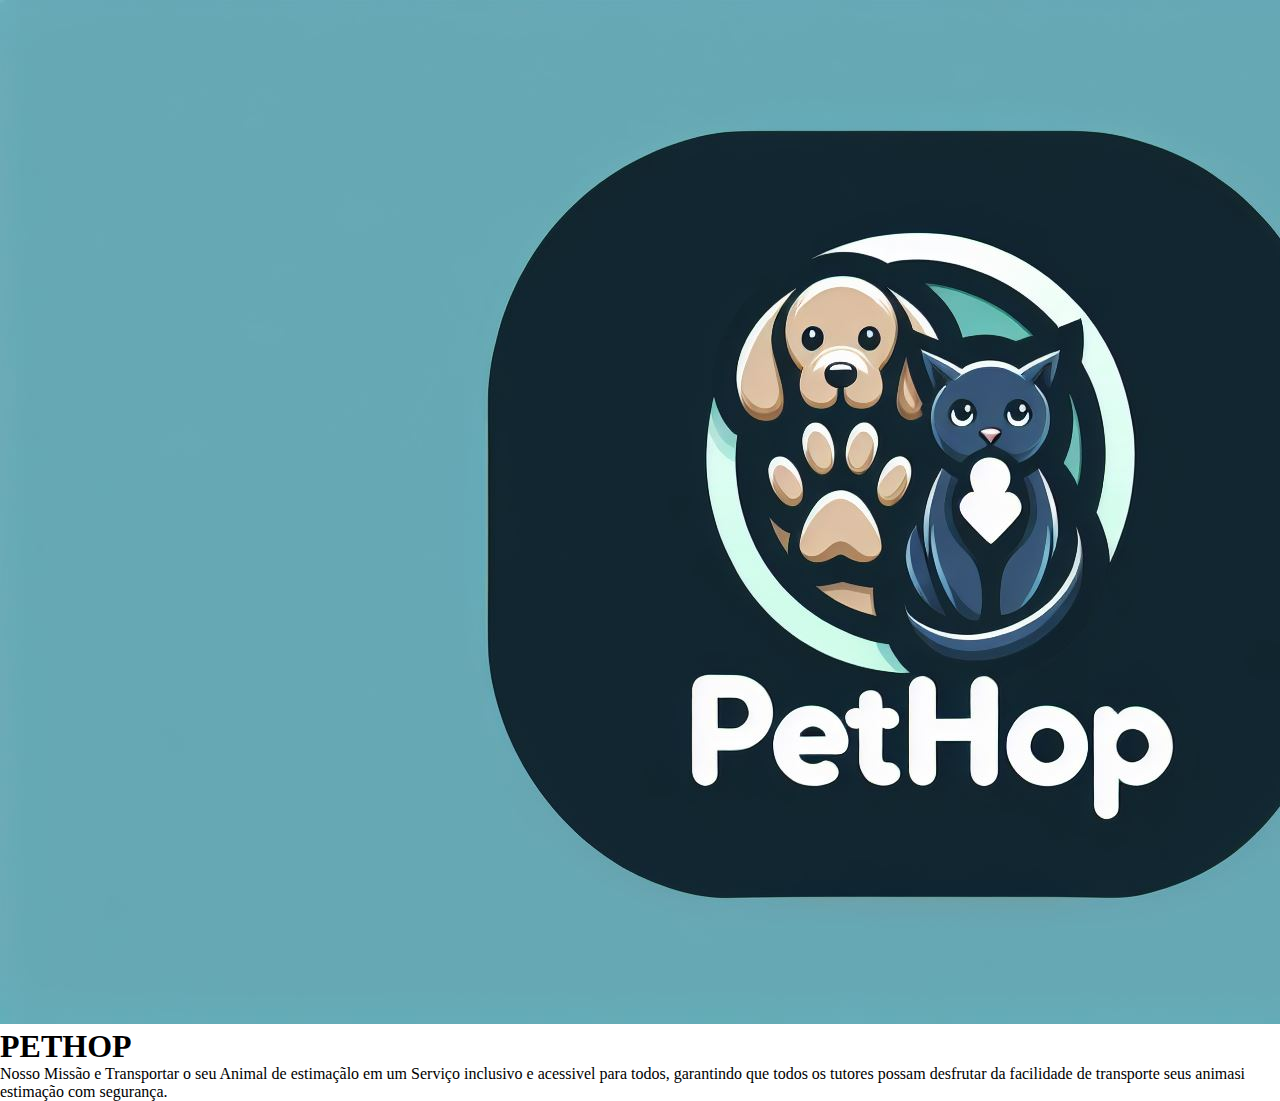
==== PETHOP/index.html @ d3c605f8 "att" ====
<!DOCTYPE html>

<html lang="pt-BR">
    <head>
        <meta charset="UTF-8">
        <meta name="viewport" content="width=device-width, initial-scale=1.0">
        <link rel="stylesheet" href="style.css">
        <title>Document</title>
    </head>
    <body>
        <header>
            <img src="./src/logo.jpg" alt="logo empresa">
        </header>
        <main>
            <h1>PETHOP</h1>
            <p>Nosso Missão e Transportar o seu Animal de estimaçãlo em um Serviço inclusivo e acessivel para
            todos, garantindo que todos os tutores possam desfrutar da facilidade de transporte
            seus animasi estimação com segurança.<p>
        </main>
        <footer>

        </footer>
    </body>
</html>
---- PETHOP/style.css ----
* {
    margin: 0;
    padding: 0;
}
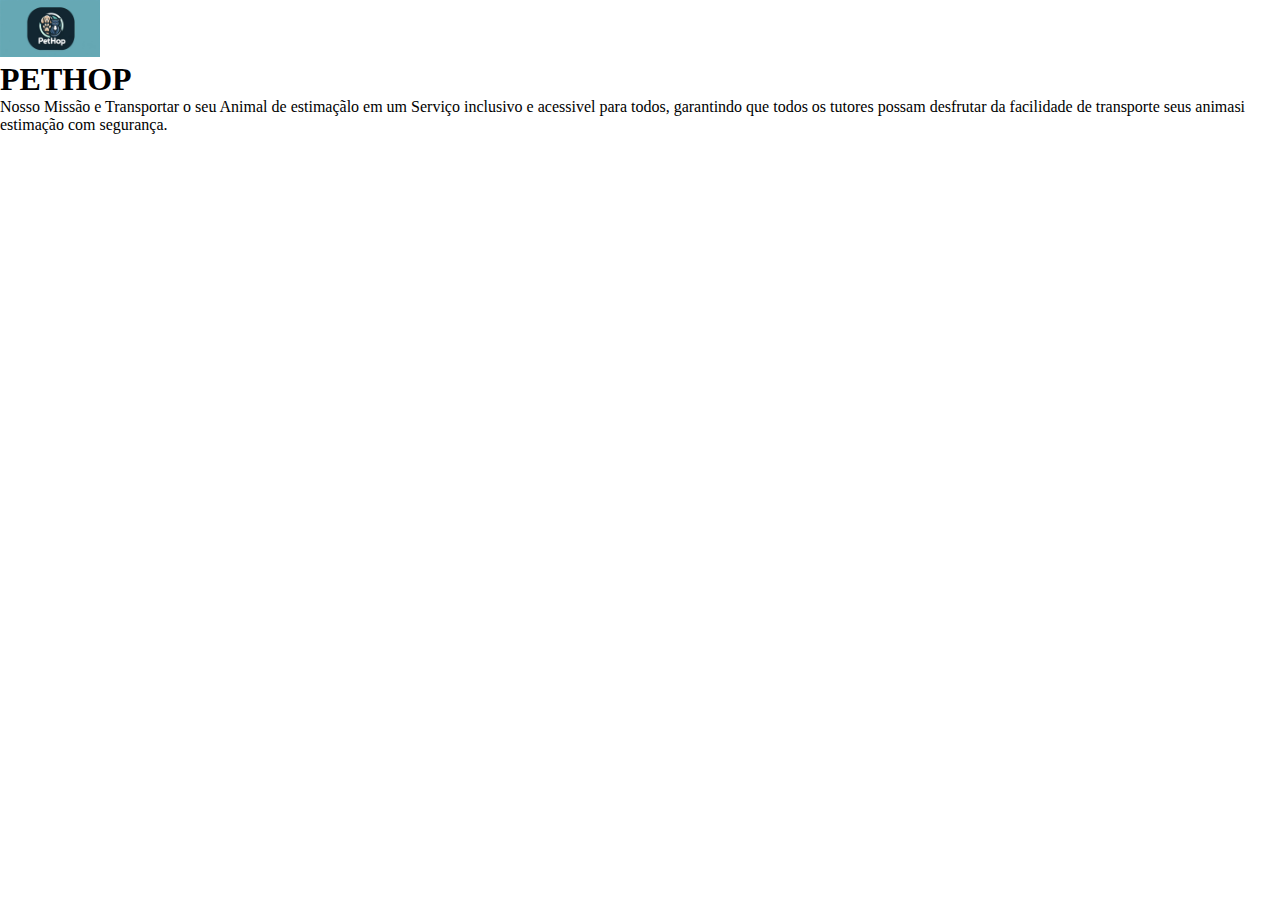
==== commit 56efee2d: "fiz alguma coisa" ====
--- a/PETHOP/index.html
+++ b/PETHOP/index.html
@@ -9,7 +9,7 @@
     </head>
     <body>
         <header>
-            <img src="./src/logo.jpg" alt="logo empresa">
+            <img class="header__imagem" src="./src/logo.jpg" alt="logo empresa">
         </header>
         <main>
             <h1>PETHOP</h1>
--- a/PETHOP/style.css
+++ b/PETHOP/style.css
@@ -1,4 +1,8 @@
 * {
     margin: 0;
     padding: 0;
+}
+
+.header__imagem {
+    width: 100PX;
 }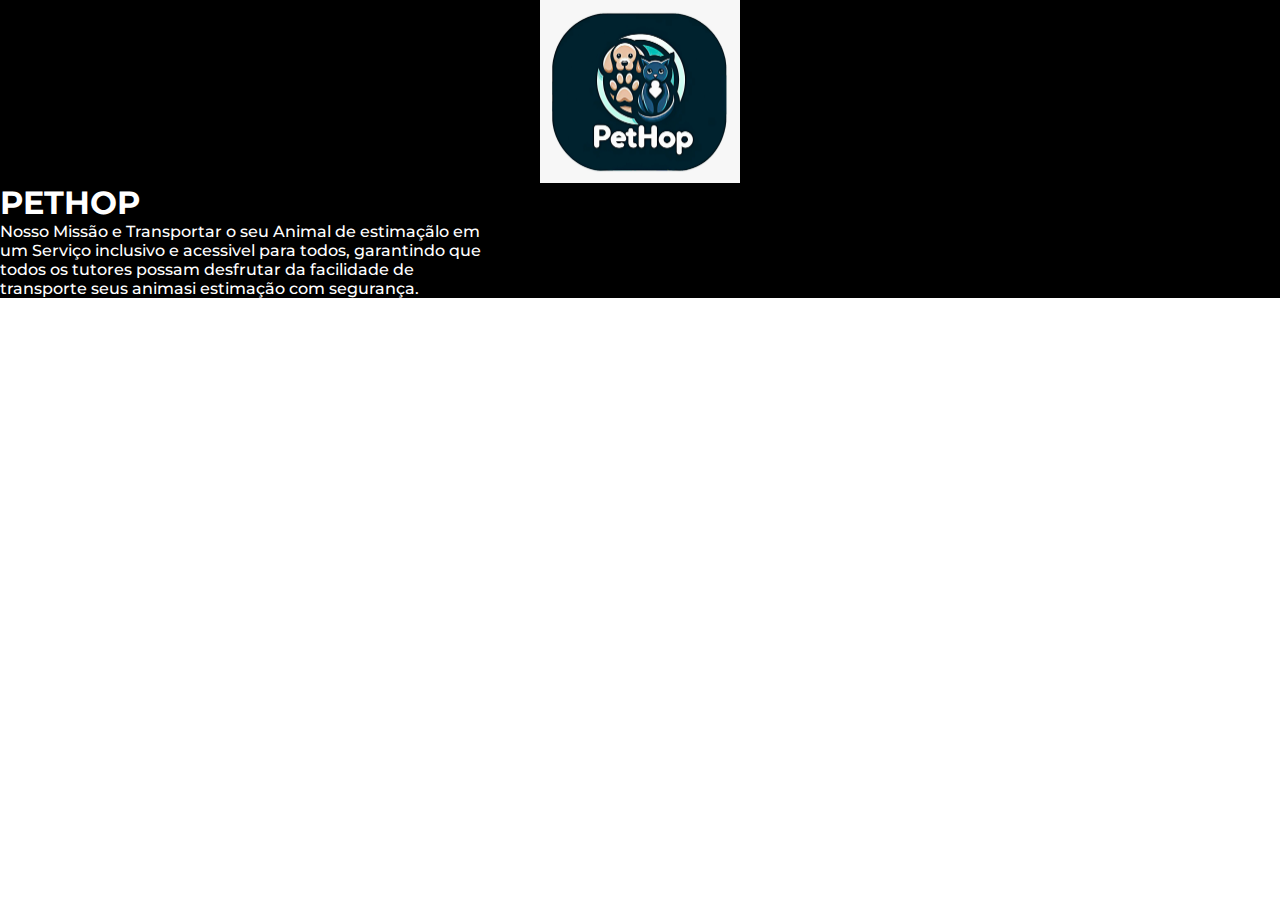
==== commit d6aa7e56: "att" ====
--- a/PETHOP/index.html
+++ b/PETHOP/index.html
@@ -8,14 +8,16 @@
         <title>Document</title>
     </head>
     <body>
-        <header>
-            <img class="header__imagem" src="./src/logo.jpg" alt="logo empresa">
+        <header class="header">
+            <img class="header__imagem" src="./src/logo.jpeg" alt="logo empresa">
         </header>
-        <main>
-            <h1>PETHOP</h1>
-            <p>Nosso Missão e Transportar o seu Animal de estimaçãlo em um Serviço inclusivo e acessivel para
-            todos, garantindo que todos os tutores possam desfrutar da facilidade de transporte
-            seus animasi estimação com segurança.<p>
+        <main class="main">
+            <div class="main__div">
+                <h1 class="main__div__titulo">PETHOP</h1>
+                <p class="main__div__paragrafo">Nosso Missão e Transportar o seu Animal de estimaçãlo em um Serviço inclusivo e acessivel para
+                todos, garantindo que todos os tutores possam desfrutar da facilidade de transporte
+                seus animasi estimação com segurança.<p>
+            </div>
         </main>
         <footer>
 
--- a/PETHOP/style.css
+++ b/PETHOP/style.css
@@ -1,8 +1,33 @@
+@import url('https://fonts.googleapis.com/css2?family=Montserrat:ital,wght@0,100..900;1,100..900&display=swap');
+
 * {
     margin: 0;
     padding: 0;
 }
 
+.header {
+    display: flex;
+    justify-content: center;
+    background-color: black;
+}
+
 .header__imagem {
-    width: 100PX;
+    width: 200PX;
+}
+
+.main {
+    background-color: black;
+}
+
+.main__div__titulo {
+    font-family: "Montserrat", sans-serif;
+    font-weight: 700;
+    color: white;
+}
+
+.main__div__paragrafo {
+    font-family: "Montserrat", sans-serif;
+    font-weight: 500;
+    color: white;
+    width: 500px;
 }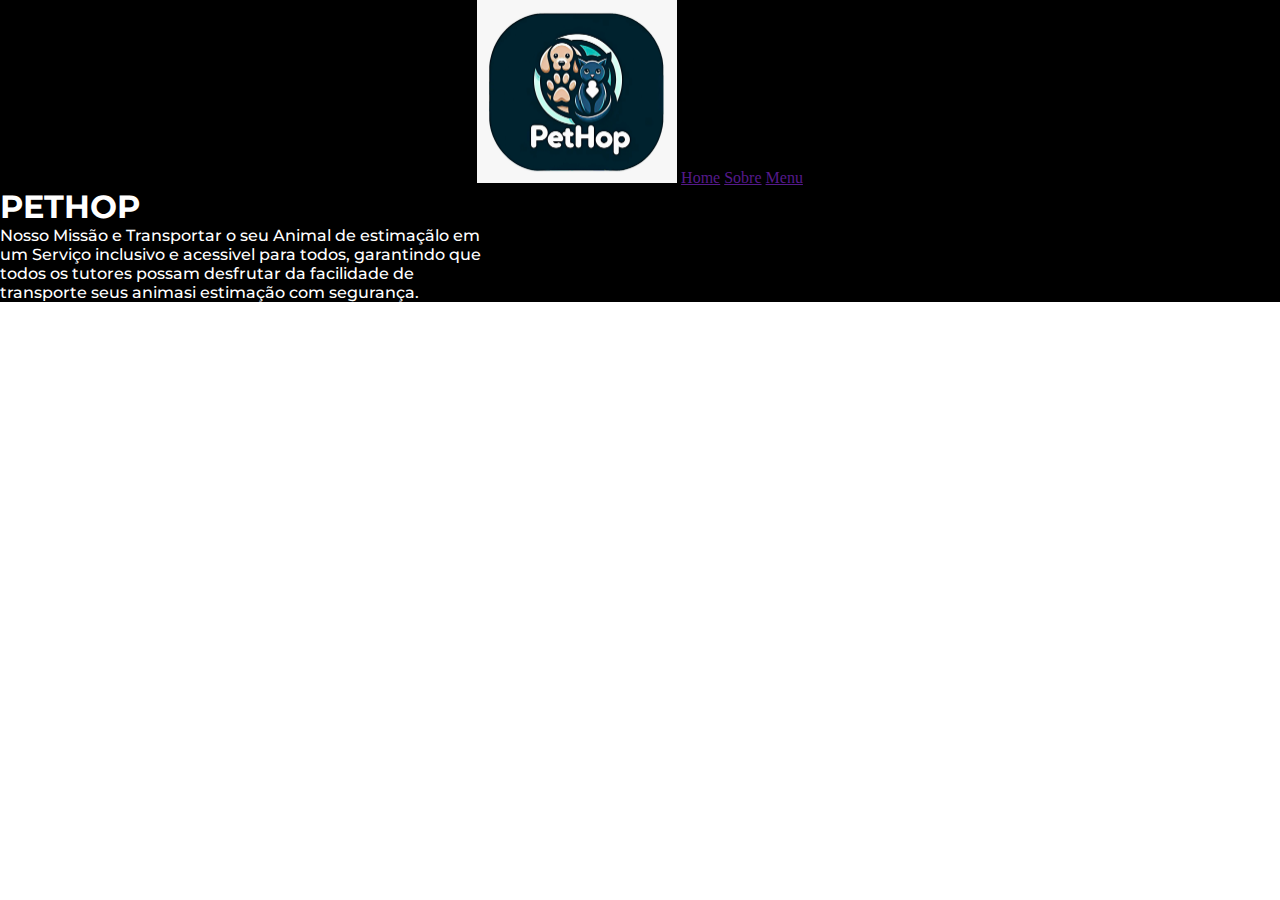
==== commit 175bedfd: "amais" ====
--- a/PETHOP/index.html
+++ b/PETHOP/index.html
@@ -9,7 +9,12 @@
     </head>
     <body>
         <header class="header">
-            <img class="header__imagem" src="./src/logo.jpeg" alt="logo empresa">
+            <div clww>
+                <img class="header__imagem" src="./src/logo.jpeg" alt="logo empresa">
+                <a href="">Home</a>
+                <a href="">Sobre</a>
+                <a href="">Menu</a>
+            </div>
         </header>
         <main class="main">
             <div class="main__div">
--- a/PETHOP/style.css
+++ b/PETHOP/style.css
@@ -7,7 +7,7 @@
 
 .header {
     display: flex;
-    justify-content: center;
+    justify-content: space-around;
     background-color: black;
 }
 
@@ -23,7 +23,9 @@
     font-family: "Montserrat", sans-serif;
     font-weight: 700;
     color: white;
+    display: flex; /* or inline-flex */
 }
+
 
 .main__div__paragrafo {
     font-family: "Montserrat", sans-serif;
